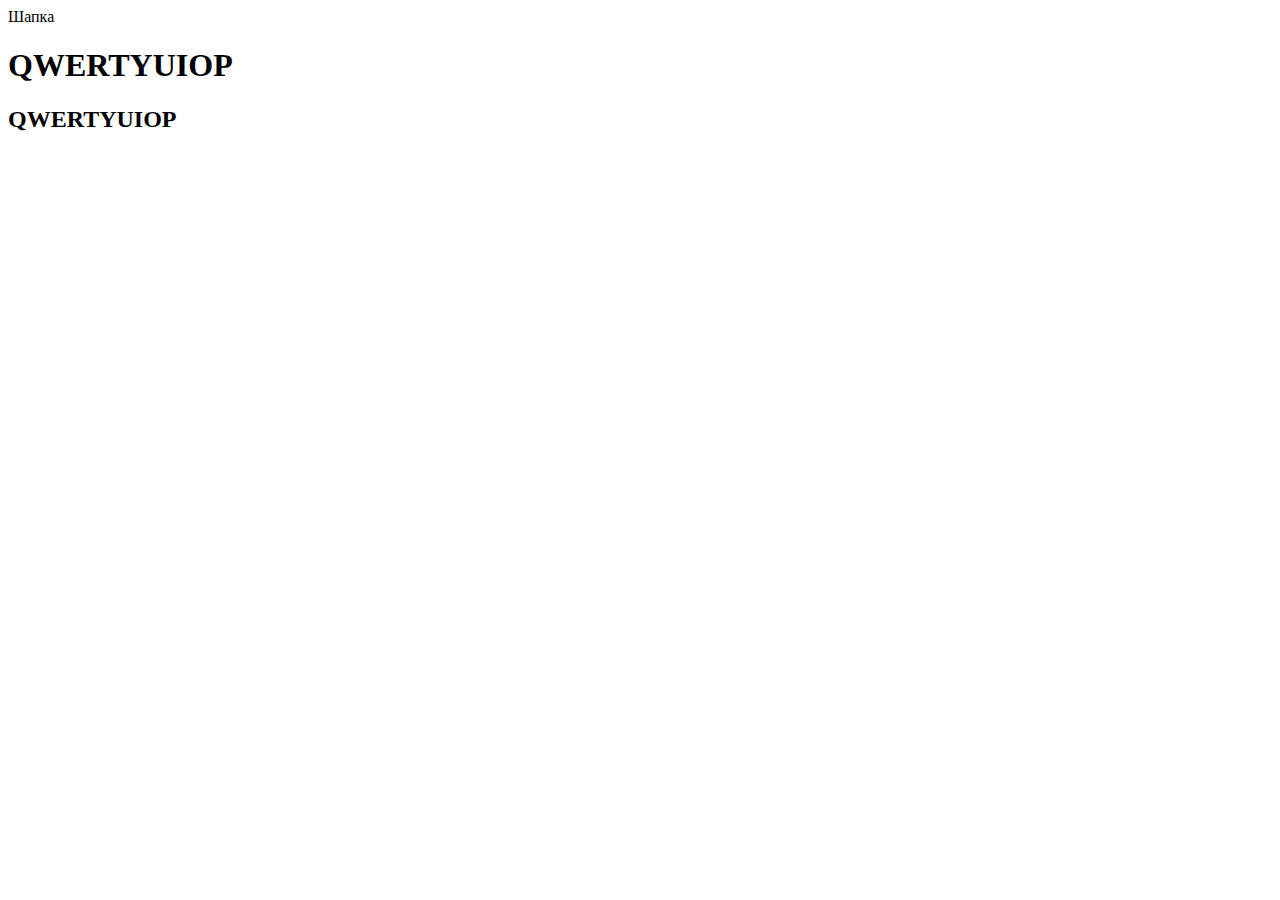
==== source/index.html @ 897cbb17 "Тест сборки (#2)" ====
<!DOCTYPE html>
<html class="page" lang="ru">

<head>
  <meta charset="UTF-8">
  <title>Название проекта</title>
  <meta name="viewport" content="width=device-width,initial-scale=1">
  <link rel="stylesheet" href="styles/styles.css">
  <script src="scripts/index.js" defer></script>
</head>

<body class="page__body">
  <header class="header">Шапка</header>
  <h1>QWERTYUIOP</h1>
  <h2>QWERTYUIOP</h2>
</body>

</html>
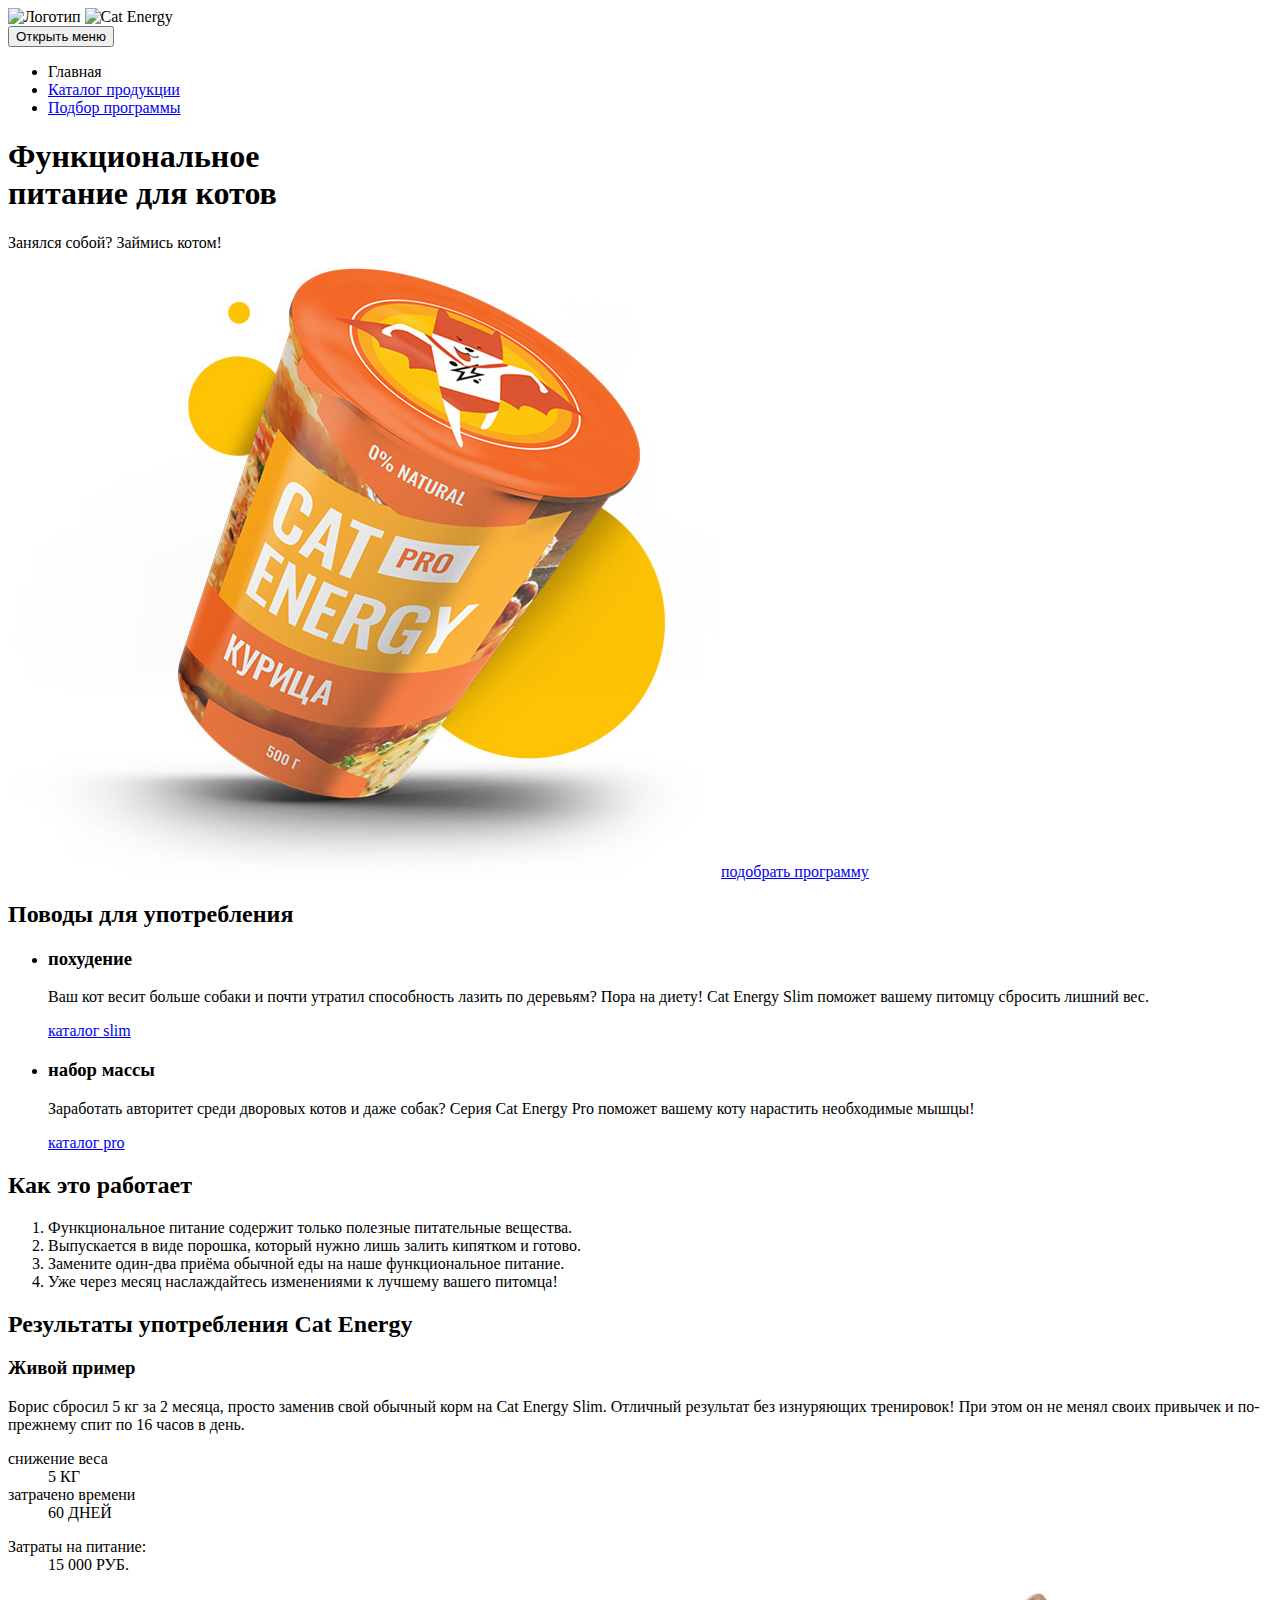
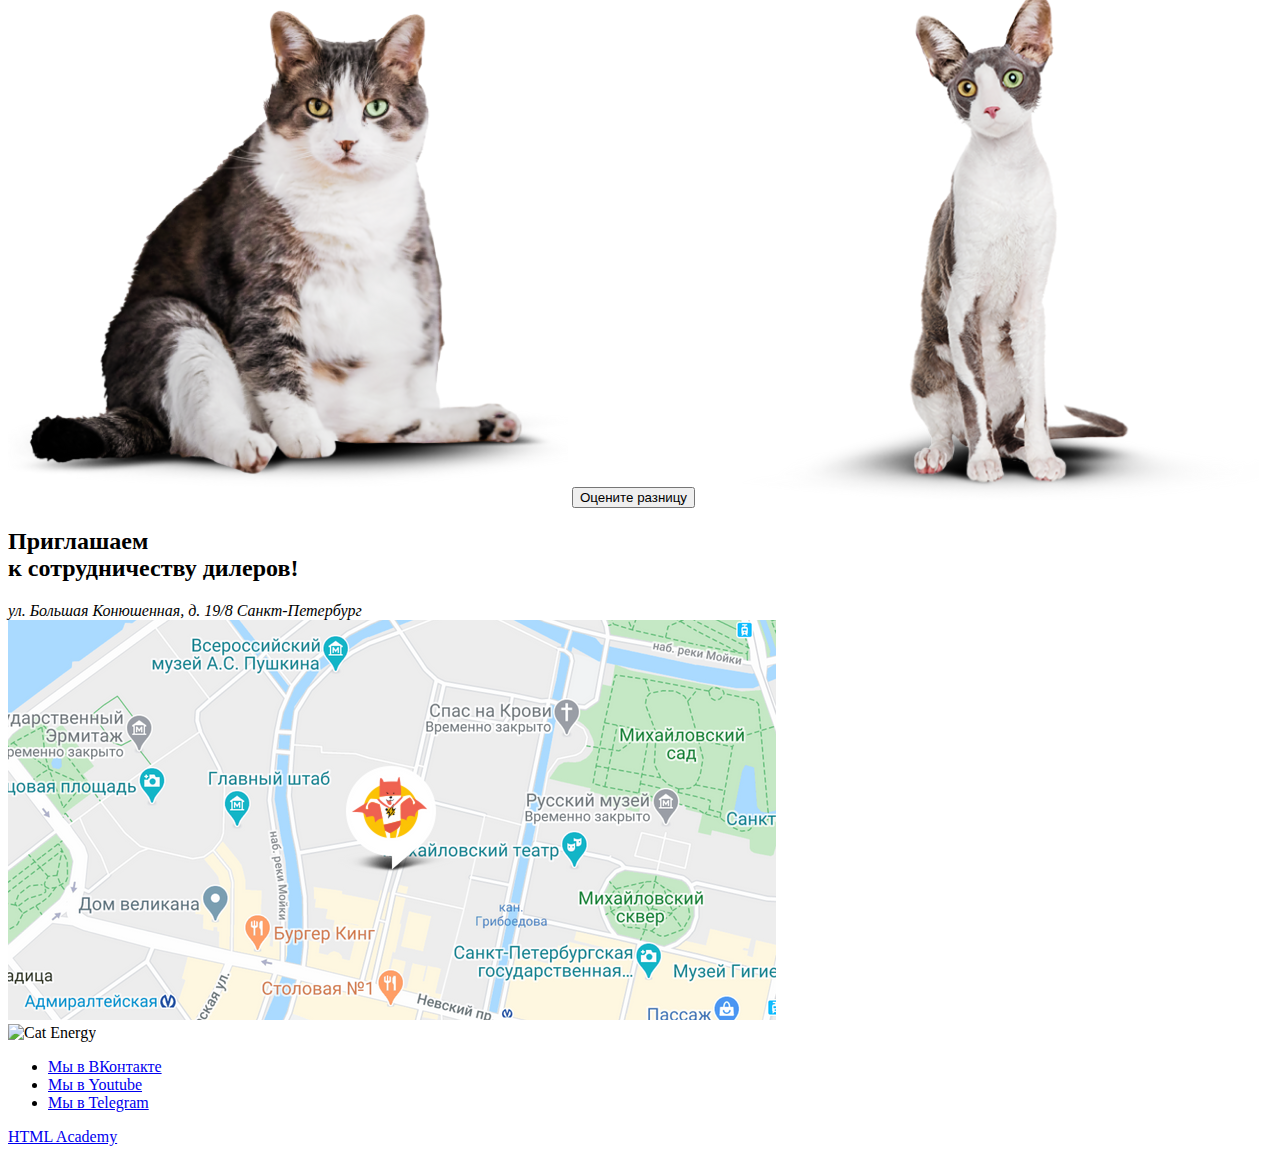
==== commit cd413009: "3 Адаптивная графика (#5)" ====
--- a/source/index.html
+++ b/source/index.html
@@ -3,16 +3,145 @@
 
 <head>
   <meta charset="UTF-8">
-  <title>Название проекта</title>
+  <title>CAT Energy - Главная</title>
   <meta name="viewport" content="width=device-width,initial-scale=1">
   <link rel="stylesheet" href="styles/styles.css">
+  <link rel="icon" href="favicon.ico">
+  <link rel="icon" href="favicons/icon.svg" type="image/svg+xml">
+  <link rel="apple-touch-icon" href="favicons/apple-icon.png">
+  <link rel="manifest" href="manifest.webmanifest">
   <script src="scripts/index.js" defer></script>
 </head>
 
 <body class="page__body">
-  <header class="header">Шапка</header>
-  <h1>QWERTYUIOP</h1>
-  <h2>QWERTYUIOP</h2>
+  <header class="main-header">
+    <a class="main-header__logo" aria-current="page">
+      <img src="" width="33" height="38" alt="Логотип">
+      <img src="" width="101" height="18" alt="Cat Energy">
+    </a>
+    <nav class="main-nav">
+      <button class="main-nav__toggle main-nav__toggle--closed" type="button">
+        <span class="visually-hidden">Открыть меню</span>
+      </button>
+      <div class="main-nav__wrapper">
+        <ul class="main-nav__list">
+          <li class="main-nav__item main-nav__item--current">
+            <a class="main-nav__link" aria-current="page">Главная</a>
+          </li>
+          <li class="main-nav__item">
+            <a class="main-nav__link" href="catalog.html">Каталог продукции</a>
+          </li>
+          <li class="main-nav__item">
+            <a class="main-nav__link" href="#">Подбор программы</a>
+          </li>
+        </ul>
+      </div>
+    </nav>
+  </header>
+
+  <main class="main-container">
+    <section class="promo">
+      <h1 class="promo__title">Функциональное<br>питание для котов</h1>
+      <p class="promo__slogan">Занялся собой? Займись котом!</p>
+      <picture>
+        <source width="552" height="499" type="image/png" media="(min-width: 1440px)" srcset="images/promo@1x.png 1x, images/promo@2x.png 2x">
+        <source width="709" height="609" type="image/png" media="(min-width: 768px)" srcset="images/promo-tablet@1x.png 1x, images/promo-tablet@2x.png 2x">
+        <img class="promo__img" src="images/promo-mobile@1x.png" srcset="images/promo-mobile@2x.png 2x" width="280" height="270" alt="Образец продукции Cat Energy со вкусом курицы">
+      </picture>
+      <a class="promo__link btn" href="#">подобрать программу</a>
+    </section>
+    <section class="usage">
+      <h2 class="visually-hidden">Поводы для употребления</h2>
+      <ul class="usage__list">
+        <li class="usage__item">
+          <h3 class="usage__item-title">похудение</h3>
+          <p class="usage__item-text">Ваш кот весит больше собаки и почти утратил способность лазить по деревьям? Пора на диету! Cat Energy Slim поможет вашему питомцу сбросить лишний вес.</p>
+          <a class="usage__item-link" href="#">каталог slim</a>
+        </li>
+        <li class="usage__item">
+          <h3 class="usage__item-title">набор массы</h3>
+          <p class="usage__item-text">Заработать авторитет среди дворовых котов и даже собак? Серия Cat Energy Pro поможет вашему коту нарастить необходимые мышцы!</p>
+          <a class="usage__item-link" href="#">каталог pro</a>
+        </li>
+      </ul>
+    </section>
+    <section class="guide">
+      <h2 class="guide__title">Как это работает</h2>
+      <ol class="guide__list">
+        <li class="guide__item">Функциональное питание содержит только полезные питательные вещества.</li>
+        <li class="guide__item">Выпускается в виде порошка, который нужно лишь залить кипятком и готово.</li>
+        <li class="guide__item">Замените один-два приёма обычной еды на наше функциональное питание.</li>
+        <li class="guide__item">Уже через месяц наслаждайтесь изменениями к лучшему вашего питомца!</li>
+      </ol>
+    </section>
+    <article class="results">
+      <h2 class="visually-hidden">Результаты употребления Cat Energy</h2>
+      <h3 class="results__title">Живой пример</h3>
+      <p class="results__text">Борис сбросил 5 кг за 2 месяца, просто заменив свой обычный корм на Cat Energy Slim. Отличный результат без изнуряющих тренировок! При этом он не менял своих привычек и по-прежнему спит по 16 часов в день.</p>
+      <dl class="results__list">
+        <div class="results__item">
+          <dt class="results__name">снижение веса</dt>
+          <dd class="results__value">5 КГ</dd>
+        </div>
+        <div class="results__item">
+          <dt class="results__name">затрачено времени</dt>
+          <dd class="results__value">60 ДНЕЙ</dd>
+        </div>
+      </dl>
+      <dl class="results__cost">
+        <dt>Затраты на питание:</dt>
+        <dd>15 000 РУБ.</dd>
+      </dl>
+      <div class="results__slider results-slider">
+        <picture>
+          <source width="560" height="512" type="image/png" media="(min-width: 768px)" srcset="images/before-tablet@1x.png 1x, images/before-tablet@2x.png 2x">
+          <img class="results__img-before" src="images/before-mobile@1x.png" srcset="images/before-mobile@2x.png 2x" width="280" height="256" alt="Кот Борис с лишним весом">
+        </picture>
+        <button class="results-slider__btn" type="button">
+          <span class="visually-hidden">Оцените разницу</span>
+        </button>
+        <picture>
+          <source width="560" height="512" type="image/png" media="(min-width: 768px)" srcset="images/after-tablet@1x.png 1x, images/after-tablet@2x.png 2x">
+          <img class="results__img-after" src="images/after-mobile@1x.png" srcset="images/after-mobile@2x.png 2x" width="280" height="256" alt="Кот Борис после диетпитания от Cat Energy">
+        </picture>
+      </div>
+    </article>
+  </main>
+
+  <footer class="main-footer">
+    <section class="main-footer__where">
+      <div class="main-footer__invitation">
+        <h2 class="main-footer__title">Приглашаем<br>к сотрудничеству дилеров!</h2>
+        <address class="main-footer__address">ул. Большая Конюшенная, д. 19/8 Санкт-Петербург</address>
+        <picture>
+          <source width="1440" height="400" type="image/png" media="(min-width: 1440px)" srcset="images/map@1x.png 1x, images/map@2x.png 2x">
+          <source width="768" height="400" type="image/png" media="(min-width: 768px)" srcset="images/map-tablet@1x.png 1x, images/map-tablet@2x.png 2x">
+          <img class="main-footer__map" src="images/map-mobile@1x.png" srcset="images/map-mobile@2x.png 2x" width="320" height="362" alt="Наше местонахождение на карте">
+        </picture>
+      </div>
+    </section>
+    <div class="main-footer__contacts">
+      <img class="main-footer__logo" src="" width="128" height="24" alt="Cat Energy">
+      <ul class="main-footer__social social">
+        <li>
+          <a class="social__link social__link--vk" href="#">
+            <span class="visually-hidden">Мы в ВКонтакте</span>
+          </a>
+        </li>
+        <li>
+          <a class="social__link social__link--yt" href="#">
+            <span class="visually-hidden">Мы в Youtube</span>
+          </a>
+        </li>
+        <li>
+          <a class="social__link social__link--tg" href="#">
+            <span class="visually-hidden">Мы в Telegram</span>
+          </a>
+        </li>
+      </ul>
+      <a class="main-footer__copyright" href="https://htmlacademy.ru/intensive/adaptive">HTML Academy</a>
+    </div>
+  </footer>
 </body>
 
 </html>
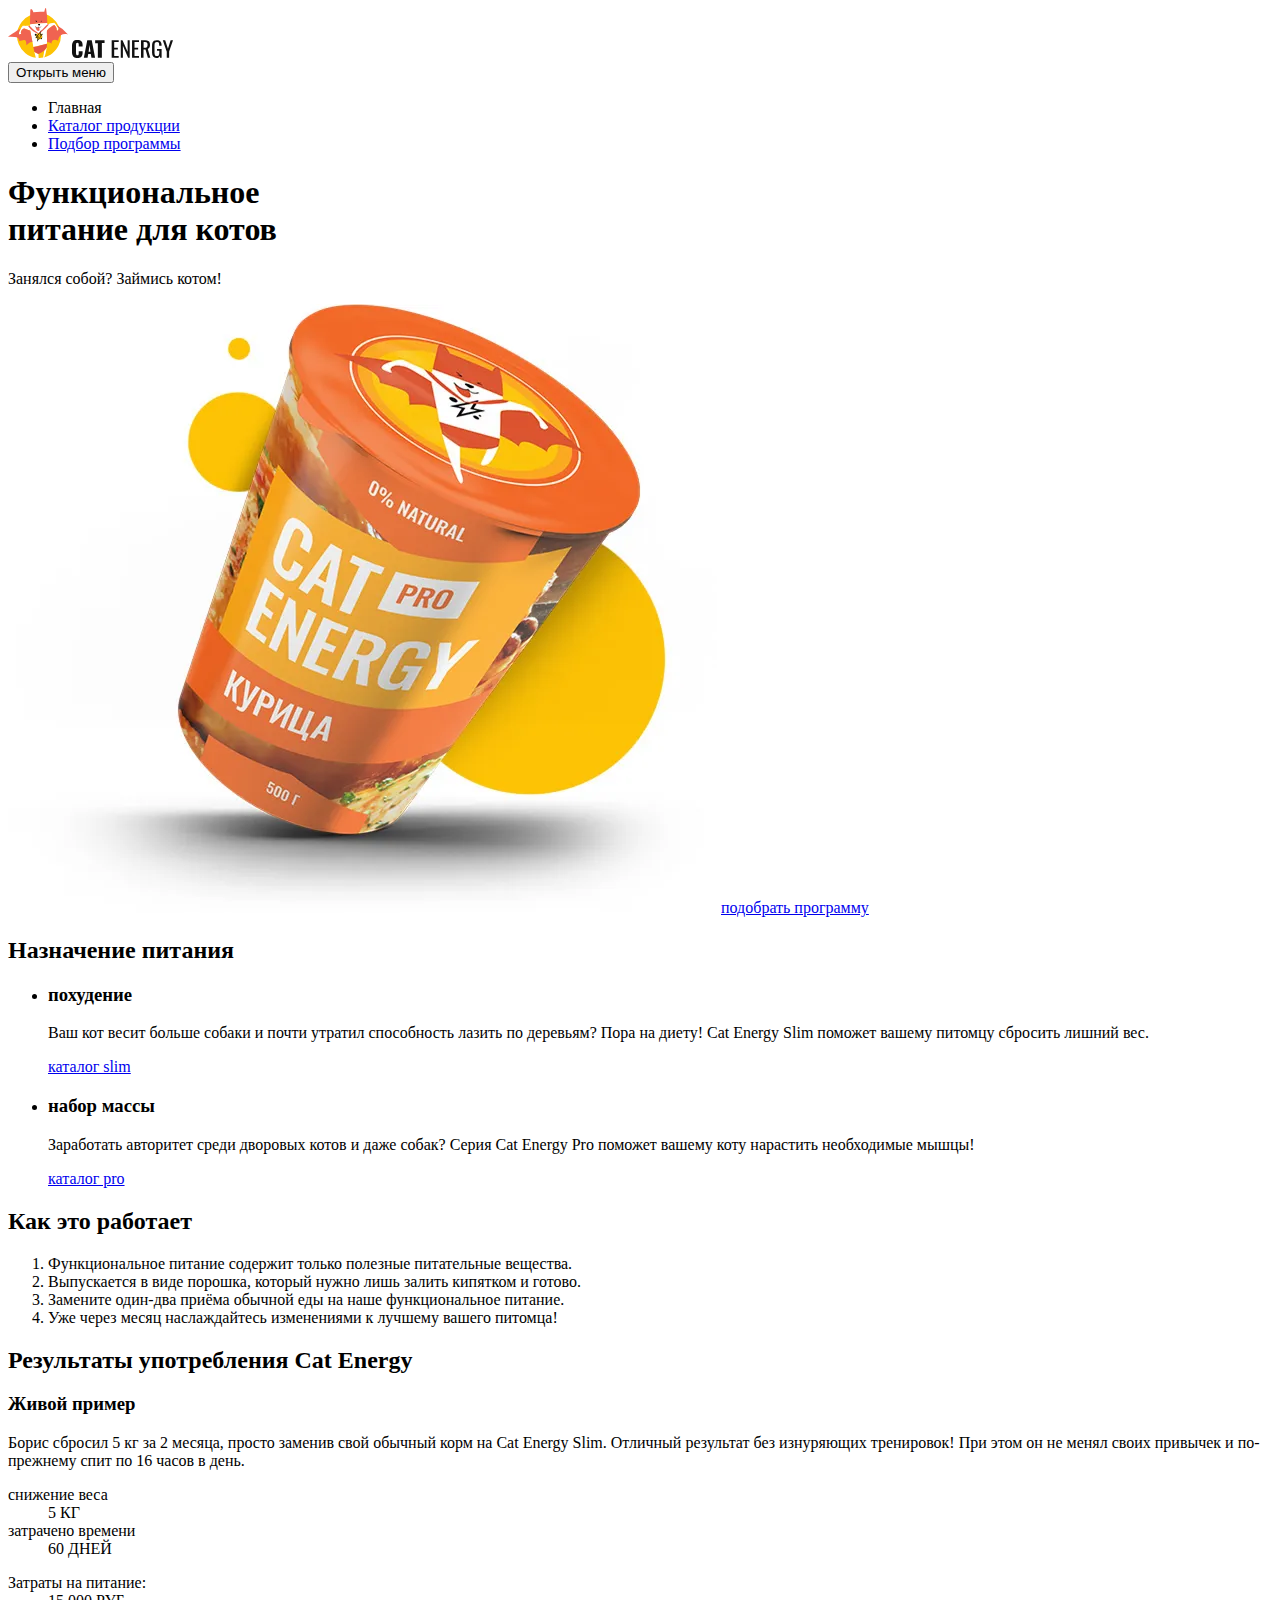
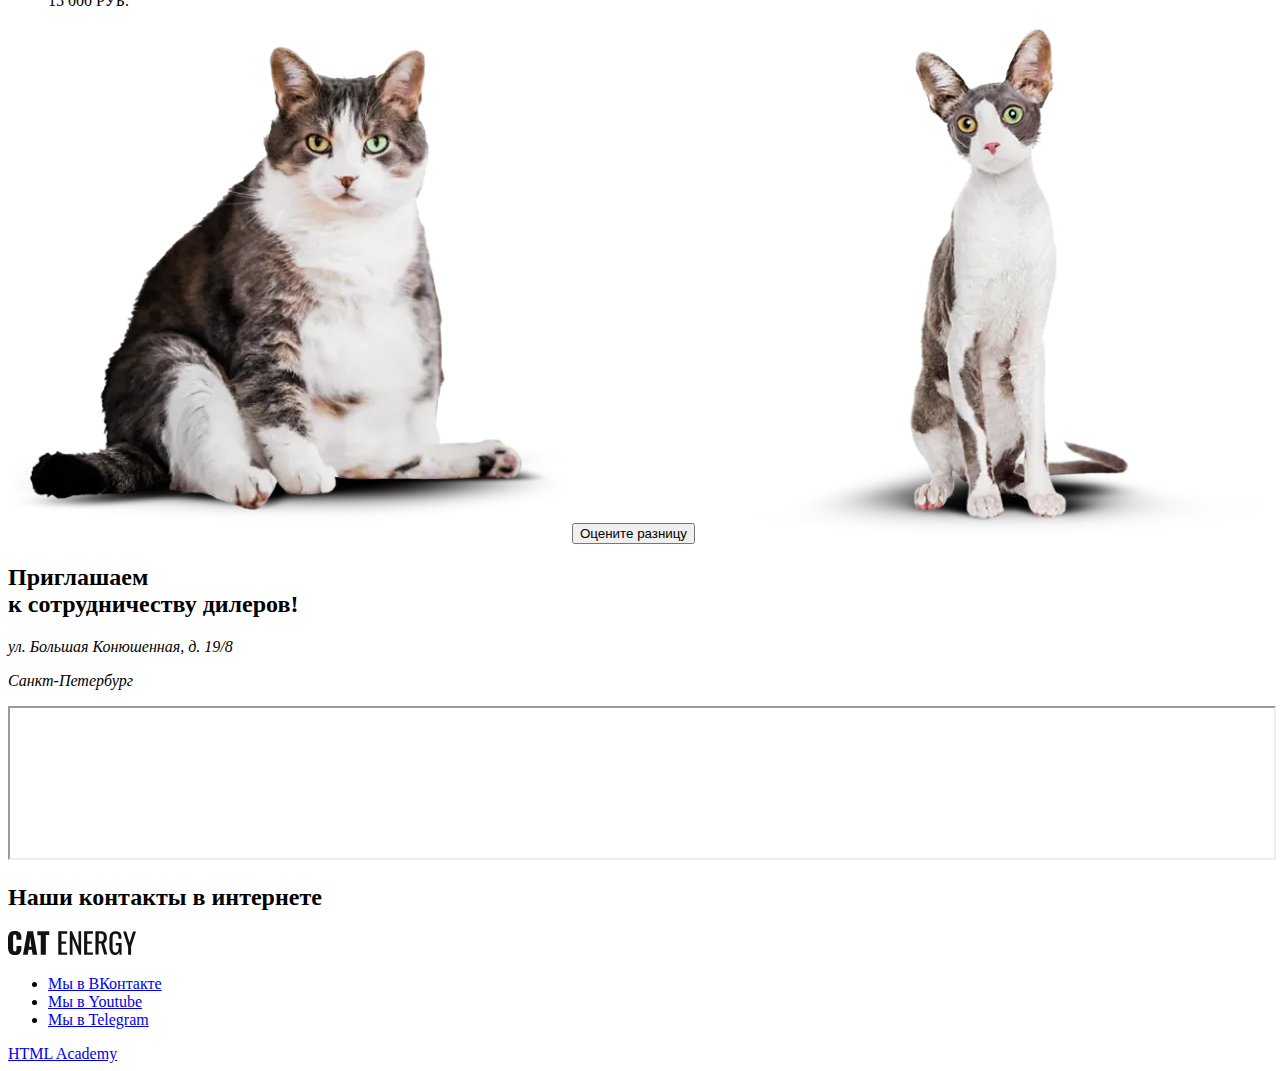
==== commit dee04a40: "Merge pull request #2 from Lonelypactyx/master" ====
--- a/source/index.html
+++ b/source/index.html
@@ -6,6 +6,7 @@
   <title>CAT Energy - Главная</title>
   <meta name="viewport" content="width=device-width,initial-scale=1">
   <link rel="stylesheet" href="styles/styles.css">
+  <link rel="preload" href="fonts/oswald/oswaldregular.woff2" as="font" type="font/woff2" crossorigin="anonymous">
   <link rel="icon" href="favicon.ico">
   <link rel="icon" href="favicons/icon.svg" type="image/svg+xml">
   <link rel="apple-touch-icon" href="favicons/apple-icon.png">
@@ -14,96 +15,112 @@
 </head>
 
 <body class="page__body">
-  <header class="main-header">
+  <header class="main-header main-header--index container"><!-- linthtml-disable -->
     <a class="main-header__logo" aria-current="page">
-      <img src="" width="33" height="38" alt="Логотип">
-      <img src="" width="101" height="18" alt="Cat Energy">
-    </a>
-    <nav class="main-nav">
-      <button class="main-nav__toggle main-nav__toggle--closed" type="button">
-        <span class="visually-hidden">Открыть меню</span>
-      </button>
-      <div class="main-nav__wrapper">
-        <ul class="main-nav__list">
-          <li class="main-nav__item main-nav__item--current">
-            <a class="main-nav__link" aria-current="page">Главная</a>
-          </li>
-          <li class="main-nav__item">
-            <a class="main-nav__link" href="catalog.html">Каталог продукции</a>
-          </li>
-          <li class="main-nav__item">
-            <a class="main-nav__link" href="#">Подбор программы</a>
-          </li>
-        </ul>
-      </div>
+      <picture>
+        <source media="(min-width: 1440px)" srcset="images/logo-desktop.svg" width="70" height="59" type="image/svg+xml">
+        <source media="(min-width: 768px)" srcset="images/logo-tablet.svg" width="60" height="50" type="image/svg+xml">
+        <img src="images/logo-mobile.svg" width="33" height="38" alt="Логотип">
+      </picture>
+      <picture>
+        <img class="main-header__logo-txt" src="images/logo-txt.svg" width="101" height="18" alt="Cat Energy">
+      </picture>
+    </a><!-- linthtml-enable -->
+    <nav class="main-nav main-nav--index">
+      <ul class="main-nav__list no-js">
+        <li class="main-nav__item main-nav__item--current"><!-- linthtml-disable -->
+          <a class="main-nav__link" aria-current="page">Главная</a><!-- linthtml-enable -->
+        </li>
+        <li class="main-nav__item">
+          <a class="main-nav__link" href="catalog.html">Каталог продукции</a>
+        </li>
+        <li class="main-nav__item">
+          <a class="main-nav__link" href="#">Подбор программы</a>
+        </li>
+      </ul>
     </nav>
   </header>
 
-  <main class="main-container">
+  <main class="page__content">
     <section class="promo">
-      <h1 class="promo__title">Функциональное<br>питание для котов</h1>
-      <p class="promo__slogan">Занялся собой? Займись котом!</p>
-      <picture>
-        <source width="552" height="499" type="image/png" media="(min-width: 1440px)" srcset="images/promo@1x.png 1x, images/promo@2x.png 2x">
-        <source width="709" height="609" type="image/png" media="(min-width: 768px)" srcset="images/promo-tablet@1x.png 1x, images/promo-tablet@2x.png 2x">
-        <img class="promo__img" src="images/promo-mobile@1x.png" srcset="images/promo-mobile@2x.png 2x" width="280" height="270" alt="Образец продукции Cat Energy со вкусом курицы">
-      </picture>
-      <a class="promo__link btn" href="#">подобрать программу</a>
+      <div class="promo__wrapper container">
+        <h1 class="promo__title">Функциональное<br>питание для котов</h1>
+        <p class="promo__slogan">Занялся собой? Займись котом!</p>
+        <picture>
+          <source width="552" height="499" type="image/webp" media="(min-width: 1440px)" srcset="images/webp/promo@1x.webp 1x, images/webp/promo@2x.webp 2x">
+          <source width="709" height="609" type="image/webp" media="(min-width: 768px)" srcset="images/webp/promo-tablet@1x.webp 1x, images/webp/promo-tablet@2x.webp 2x">
+          <source type="image/webp" srcset="images/webp/promo-mobile@1x.webp 1x, images/webp/promo-mobile@2x.webp 2x">
+          <source width="552" height="499" type="image/png" media="(min-width: 1440px)" srcset="images/promo@1x.png 1x, images/promo@2x.png 2x">
+          <source width="709" height="609" type="image/png" media="(min-width: 768px)" srcset="images/promo-tablet@1x.png 1x, images/promo-tablet@2x.png 2x">
+          <img class="promo__img" src="images/promo-mobile@1x.png" srcset="images/promo-mobile@2x.png 2x" width="280" height="270" alt="Образец продукции Cat Energy со вкусом курицы">
+        </picture>
+        <a class="promo__link btn" href="#">подобрать программу</a>
+      </div>
     </section>
-    <section class="usage">
-      <h2 class="visually-hidden">Поводы для употребления</h2>
+    <section class="usage container">
+      <h2 class="visually-hidden">Назначение питания</h2>
       <ul class="usage__list">
         <li class="usage__item">
+          <div class="usage__item-decor"></div>
           <h3 class="usage__item-title">похудение</h3>
           <p class="usage__item-text">Ваш кот весит больше собаки и почти утратил способность лазить по деревьям? Пора на диету! Cat Energy Slim поможет вашему питомцу сбросить лишний вес.</p>
           <a class="usage__item-link" href="#">каталог slim</a>
         </li>
         <li class="usage__item">
+          <div class="usage__item-decor"></div>
           <h3 class="usage__item-title">набор массы</h3>
           <p class="usage__item-text">Заработать авторитет среди дворовых котов и даже собак? Серия Cat Energy Pro поможет вашему коту нарастить необходимые мышцы!</p>
           <a class="usage__item-link" href="#">каталог pro</a>
         </li>
       </ul>
     </section>
-    <section class="guide">
+    <section class="guide container">
       <h2 class="guide__title">Как это работает</h2>
       <ol class="guide__list">
-        <li class="guide__item">Функциональное питание содержит только полезные питательные вещества.</li>
-        <li class="guide__item">Выпускается в виде порошка, который нужно лишь залить кипятком и готово.</li>
-        <li class="guide__item">Замените один-два приёма обычной еды на наше функциональное питание.</li>
-        <li class="guide__item">Уже через месяц наслаждайтесь изменениями к лучшему вашего питомца!</li>
+        <li class="guide__item guide__item-1">Функциональное питание содержит только полезные питательные вещества.</li>
+        <li class="guide__item guide__item-2">Выпускается в виде порошка, который нужно лишь залить кипятком и готово.</li>
+        <li class="guide__item guide__item-3">Замените один-два приёма обычной еды на наше функциональное питание.</li>
+        <li class="guide__item guide__item-4">Уже через месяц наслаждайтесь изменениями к лучшему вашего&nbsp;питомца!</li>
       </ol>
     </section>
     <article class="results">
-      <h2 class="visually-hidden">Результаты употребления Cat Energy</h2>
-      <h3 class="results__title">Живой пример</h3>
-      <p class="results__text">Борис сбросил 5 кг за 2 месяца, просто заменив свой обычный корм на Cat Energy Slim. Отличный результат без изнуряющих тренировок! При этом он не менял своих привычек и по-прежнему спит по 16 часов в день.</p>
-      <dl class="results__list">
-        <div class="results__item">
-          <dt class="results__name">снижение веса</dt>
-          <dd class="results__value">5 КГ</dd>
+      <div class="results__wrapper container">
+        <h2 class="visually-hidden">Результаты употребления Cat Energy</h2>
+        <h3 class="results__title">Живой пример</h3>
+        <p class="results__text">Борис сбросил 5 кг за 2 месяца, просто заменив свой обычный корм на Cat Energy Slim. Отличный результат без&nbsp;изнуряющих тренировок! При этом он не менял своих привычек и по-прежнему спит по 16 часов в день.</p>
+        <div class="results__stats">
+          <dl class="results__list">
+            <div class="results__item">
+              <dt class="results__name">снижение веса</dt>
+              <dd class="results__value">5 КГ</dd>
+            </div>
+            <div class="results__item">
+              <dt class="results__name">затрачено времени</dt>
+              <dd class="results__value">60 ДНЕЙ</dd>
+            </div>
+          </dl>
+          <dl class="results__cost">
+            <dt>Затраты на питание:</dt>
+            <dd>15 000 РУБ.</dd>
+          </dl>
         </div>
-        <div class="results__item">
-          <dt class="results__name">затрачено времени</dt>
-          <dd class="results__value">60 ДНЕЙ</dd>
+        <div class="results__slider results-slider">
+          <picture>
+            <source width="560" height="512" type="image/webp" media="(min-width: 768px)" srcset="images/webp/before-tablet@1x.webp 1x, images/webp/before-tablet@2x.webp 2x">
+            <source type="image/webp" srcset="images/webp/before-mobile@1x.webp 1x, images/webp/before-mobile@2x.webp 2x">
+            <source width="560" height="512" type="image/png" media="(min-width: 768px)" srcset="images/before-tablet@1x.png 1x, images/before-tablet@2x.png 2x">
+            <img class="results-slider__img-before" src="images/before-mobile@1x.png" srcset="images/before-mobile@2x.png 2x" width="280" height="256" alt="Кот Борис с лишним весом">
+          </picture>
+          <button class="results-slider__btn" type="button">
+            <span class="visually-hidden">Оцените разницу</span>
+          </button>
+          <picture>
+            <source width="560" height="512" type="image/webp" media="(min-width: 768px)" srcset="images/webp/after-tablet@1x.webp 1x, images/webp/after-tablet@2x.webp 2x">
+            <source type="image/webp" srcset="images/webp/after-mobile@1x.webp 1x, images/webp/after-mobile@2x.webp 2x">
+            <source width="560" height="512" type="image/png" media="(min-width: 768px)" srcset="images/after-tablet@1x.png 1x, images/after-tablet@2x.png 2x">
+            <img class="results-slider__img-after" src="images/after-mobile@1x.png" srcset="images/after-mobile@2x.png 2x" width="280" height="256" alt="Кот Борис после диетпитания от Cat Energy">
+          </picture>
         </div>
-      </dl>
-      <dl class="results__cost">
-        <dt>Затраты на питание:</dt>
-        <dd>15 000 РУБ.</dd>
-      </dl>
-      <div class="results__slider results-slider">
-        <picture>
-          <source width="560" height="512" type="image/png" media="(min-width: 768px)" srcset="images/before-tablet@1x.png 1x, images/before-tablet@2x.png 2x">
-          <img class="results__img-before" src="images/before-mobile@1x.png" srcset="images/before-mobile@2x.png 2x" width="280" height="256" alt="Кот Борис с лишним весом">
-        </picture>
-        <button class="results-slider__btn" type="button">
-          <span class="visually-hidden">Оцените разницу</span>
-        </button>
-        <picture>
-          <source width="560" height="512" type="image/png" media="(min-width: 768px)" srcset="images/after-tablet@1x.png 1x, images/after-tablet@2x.png 2x">
-          <img class="results__img-after" src="images/after-mobile@1x.png" srcset="images/after-mobile@2x.png 2x" width="280" height="256" alt="Кот Борис после диетпитания от Cat Energy">
-        </picture>
       </div>
     </article>
   </main>
@@ -112,35 +129,42 @@
     <section class="main-footer__where">
       <div class="main-footer__invitation">
         <h2 class="main-footer__title">Приглашаем<br>к сотрудничеству дилеров!</h2>
-        <address class="main-footer__address">ул. Большая Конюшенная, д. 19/8 Санкт-Петербург</address>
-        <picture>
-          <source width="1440" height="400" type="image/png" media="(min-width: 1440px)" srcset="images/map@1x.png 1x, images/map@2x.png 2x">
-          <source width="768" height="400" type="image/png" media="(min-width: 768px)" srcset="images/map-tablet@1x.png 1x, images/map-tablet@2x.png 2x">
-          <img class="main-footer__map" src="images/map-mobile@1x.png" srcset="images/map-mobile@2x.png 2x" width="320" height="362" alt="Наше местонахождение на карте">
-        </picture>
+        <address class="main-footer__address">ул. Большая Конюшенная, д.&nbsp;19/8 <p>Санкт-Петербург</p>
+        </address>
+      </div>
+      <picture>
+        <source width="1440" height="400" type="image/webp" media="(min-width: 1440px)" srcset="images/webp/map@1x.webp 1x, images/webp/map@2x.webp 2x">
+        <source width="768" height="400" type="image/webp" media="(min-width: 768px)" srcset="images/webp/map-tablet@1x.webp 1x, images/webp/map-tablet@2x.webp 2x">
+        <source type="image/webp" srcset="images/webp/map-mobile@1x.webp 1x, images/webp/map-mobile@2x.webp 2x">
+        <source width="1440" height="400" type="image/png" media="(min-width: 1440px)" srcset="images/map@1x.png 1x, images/map@2x.png 2x">
+        <source width="768" height="400" type="image/png" media="(min-width: 768px)" srcset="images/map-tablet@1x.png 1x, images/map-tablet@2x.png 2x">
+        <img class="main-footer__map" src="images/map-mobile@1x.png" srcset="images/map-mobile@2x.png 2x" width="320" height="362" alt="Наше местонахождение на карте">
+      </picture>
+    </section>
+    <section class="main-footer__contacts">
+      <h2 class="visually-hidden">Наши контакты в интернете</h2>
+      <div class="main-footer__contacts-wrapper container">
+        <img class="main-footer__logo" src="images/logo-txt.svg" width="128" height="24" alt="Логотип Cat Energy">
+        <ul class="main-footer__social social">
+          <li class="social__item">
+            <a class="social__link social__link--vk" href="#">
+              <span class="visually-hidden">Мы в ВКонтакте</span>
+            </a>
+          </li>
+          <li class="social__item">
+            <a class="social__link social__link--yt" href="#">
+              <span class="visually-hidden">Мы в Youtube</span>
+            </a>
+          </li>
+          <li class="social__item">
+            <a class="social__link social__link--tg" href="#">
+              <span class="visually-hidden">Мы в Telegram</span>
+            </a>
+          </li>
+        </ul>
+        <a class="main-footer__copyright" href="https://htmlacademy.ru/intensive/adaptive">HTML Academy</a>
       </div>
     </section>
-    <div class="main-footer__contacts">
-      <img class="main-footer__logo" src="" width="128" height="24" alt="Cat Energy">
-      <ul class="main-footer__social social">
-        <li>
-          <a class="social__link social__link--vk" href="#">
-            <span class="visually-hidden">Мы в ВКонтакте</span>
-          </a>
-        </li>
-        <li>
-          <a class="social__link social__link--yt" href="#">
-            <span class="visually-hidden">Мы в Youtube</span>
-          </a>
-        </li>
-        <li>
-          <a class="social__link social__link--tg" href="#">
-            <span class="visually-hidden">Мы в Telegram</span>
-          </a>
-        </li>
-      </ul>
-      <a class="main-footer__copyright" href="https://htmlacademy.ru/intensive/adaptive">HTML Academy</a>
-    </div>
   </footer>
 </body>
 
